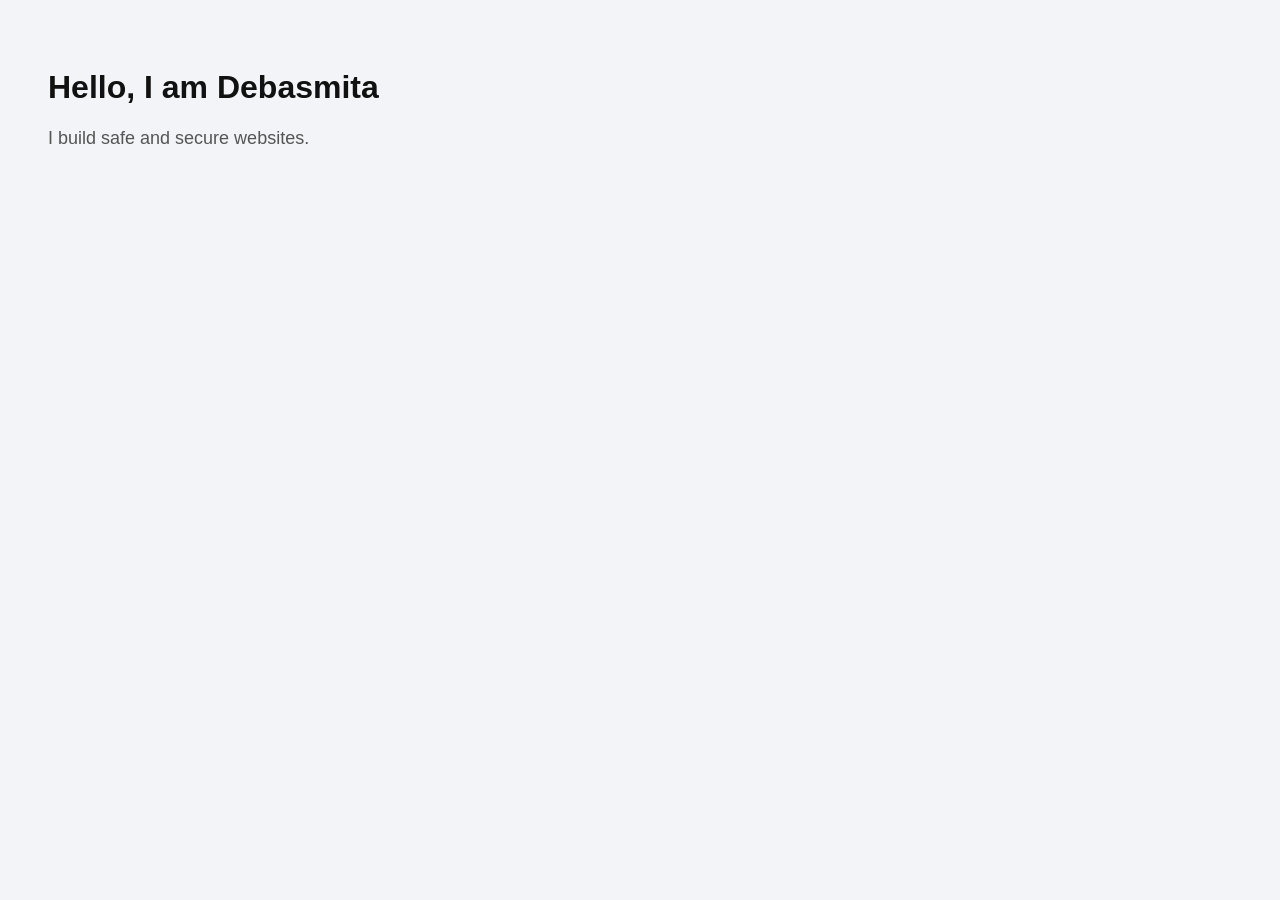
==== index.html @ fb19e80f "Add files via upload" ====
<!DOCTYPE html>
<html lang="en">
<head>
  <meta charset="UTF-8">
  <title>Debasmita | Secure Website</title>
  <link rel="stylesheet" href="style.css">
</head>
<body>

  <h1>Hello, I am Debasmita</h1>
  <p>I build safe and secure websites.</p>

</body>
</html>
---- style.css ----
body {
  font-family: -apple-system, BlinkMacSystemFont, sans-serif;
  background-color: #f2f4f8;
  padding: 40px;
}

h1 {
  color: #111;
}

p {
  color: #555;
  font-size: 18px;
}
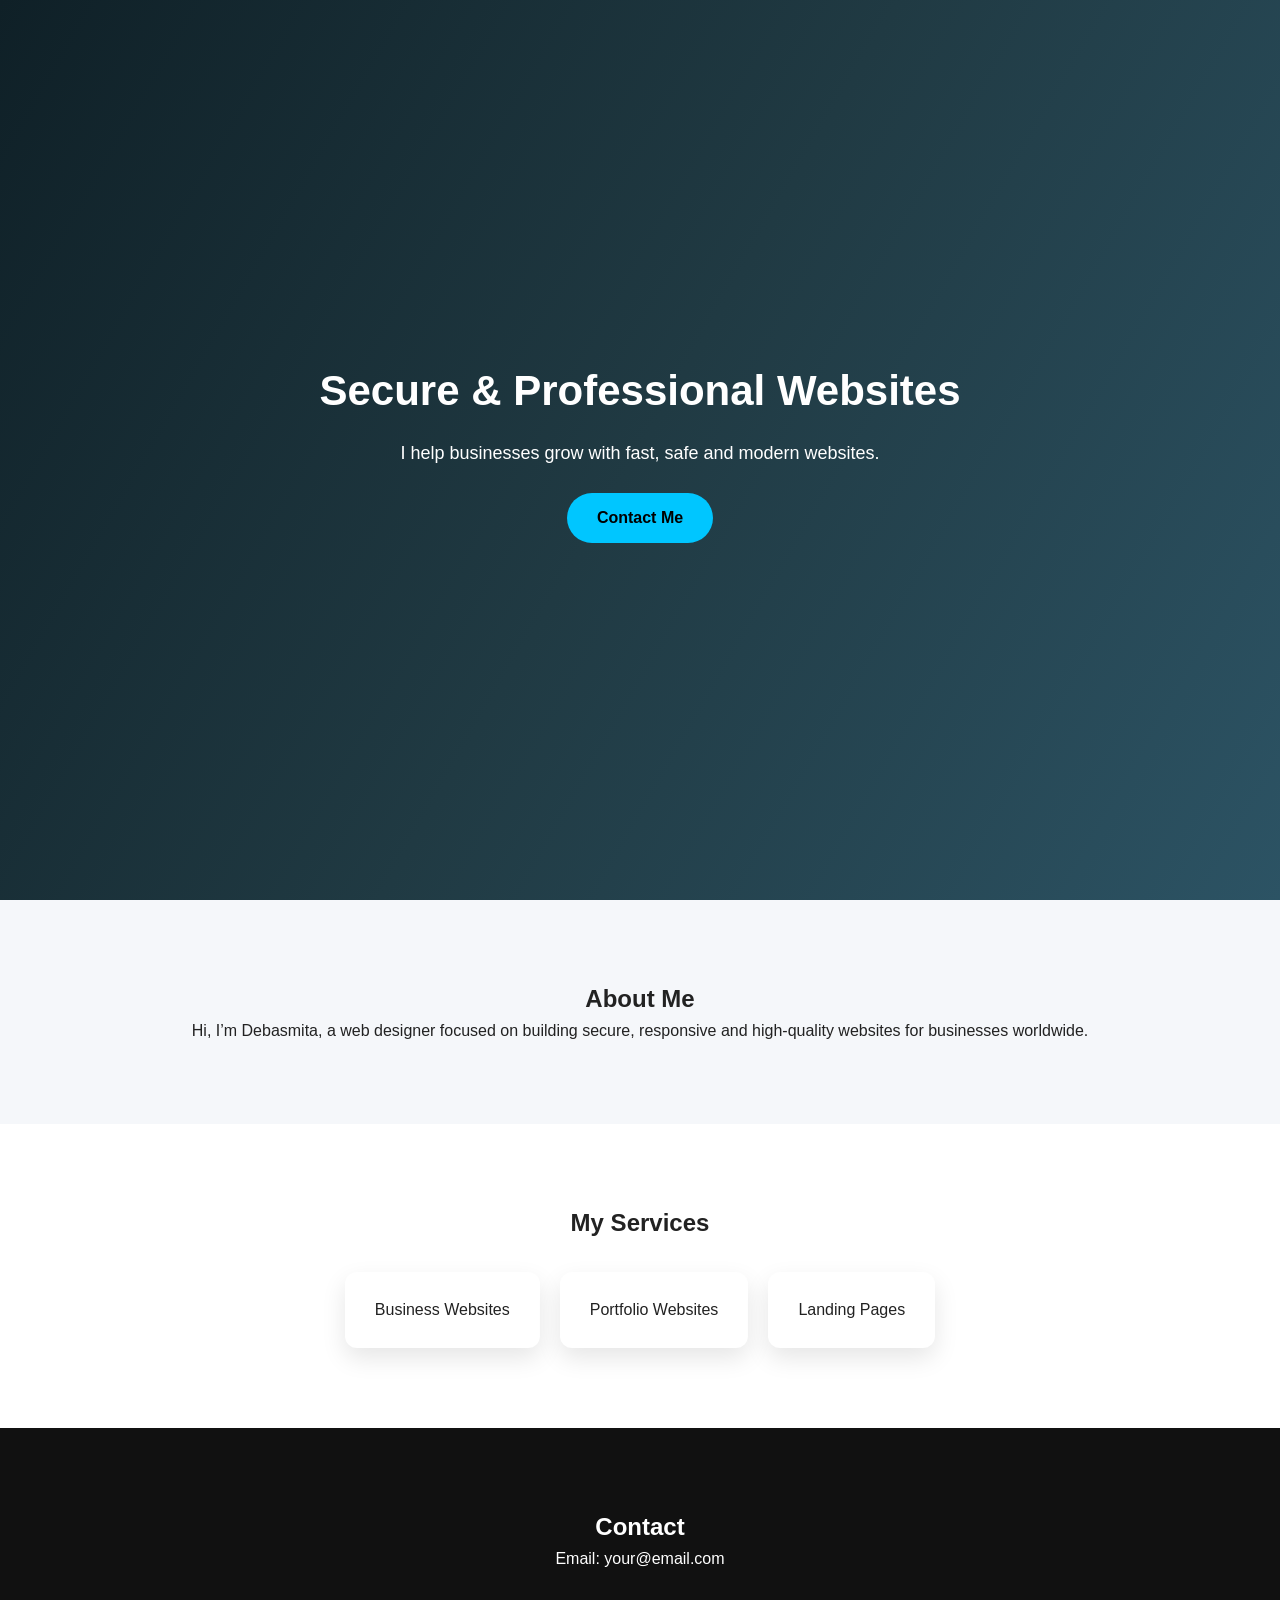
==== commit 7634ddb5: "Add files via upload" ====
--- a/index.html
+++ b/index.html
@@ -2,13 +2,43 @@
 <html lang="en">
 <head>
   <meta charset="UTF-8">
-  <title>Debasmita | Secure Website</title>
+  <title>Debasmita | Web Designer</title>
+  <meta name="viewport" content="width=device-width, initial-scale=1.0">
   <link rel="stylesheet" href="style.css">
 </head>
 <body>
 
-  <h1>Hello, I am Debasmita</h1>
-  <p>I build safe and secure websites.</p>
+  <!-- HERO SECTION -->
+  <section class="hero">
+    <h1>Secure & Professional Websites</h1>
+    <p>I help businesses grow with fast, safe and modern websites.</p>
+    <a href="#contact" class="btn">Contact Me</a>
+  </section>
+
+  <!-- ABOUT -->
+  <section class="about">
+    <h2>About Me</h2>
+    <p>
+      Hi, I’m Debasmita, a web designer focused on building secure,
+      responsive and high-quality websites for businesses worldwide.
+    </p>
+  </section>
+
+  <!-- SERVICES -->
+  <section class="services">
+    <h2>My Services</h2>
+    <div class="service-box">
+      <div>Business Websites</div>
+      <div>Portfolio Websites</div>
+      <div>Landing Pages</div>
+    </div>
+  </section>
+
+  <!-- CONTACT -->
+  <section class="contact" id="contact">
+    <h2>Contact</h2>
+    <p>Email: your@email.com</p>
+  </section>
 
 </body>
 </html>
--- a/style.css
+++ b/style.css
@@ -1,14 +1,75 @@
+* {
+  margin: 0;
+  padding: 0;
+  box-sizing: border-box;
+}
+
 body {
   font-family: -apple-system, BlinkMacSystemFont, sans-serif;
-  background-color: #f2f4f8;
-  padding: 40px;
+  line-height: 1.6;
+  color: #222;
 }
 
-h1 {
-  color: #111;
+/* HERO */
+.hero {
+  min-height: 100vh;
+  background: linear-gradient(120deg, #0f2027, #203a43, #2c5364);
+  color: #fff;
+  display: flex;
+  flex-direction: column;
+  justify-content: center;
+  align-items: center;
+  text-align: center;
+  padding: 20px;
 }
 
-p {
-  color: #555;
+.hero h1 {
+  font-size: 42px;
+  margin-bottom: 15px;
+}
+
+.hero p {
   font-size: 18px;
+  max-width: 600px;
+}
+
+.btn {
+  margin-top: 25px;
+  padding: 12px 30px;
+  background: #00c6ff;
+  color: #000;
+  text-decoration: none;
+  border-radius: 30px;
+  font-weight: 600;
+}
+
+/* SECTIONS */
+section {
+  padding: 80px 20px;
+  text-align: center;
+}
+
+.about {
+  background: #f5f7fa;
+}
+
+.services .service-box {
+  display: flex;
+  justify-content: center;
+  gap: 20px;
+  margin-top: 30px;
+  flex-wrap: wrap;
+}
+
+.services .service-box div {
+  background: #fff;
+  padding: 25px 30px;
+  border-radius: 12px;
+  box-shadow: 0 10px 25px rgba(0,0,0,0.1);
+}
+
+/* CONTACT */
+.contact {
+  background: #111;
+  color: #fff;
 }
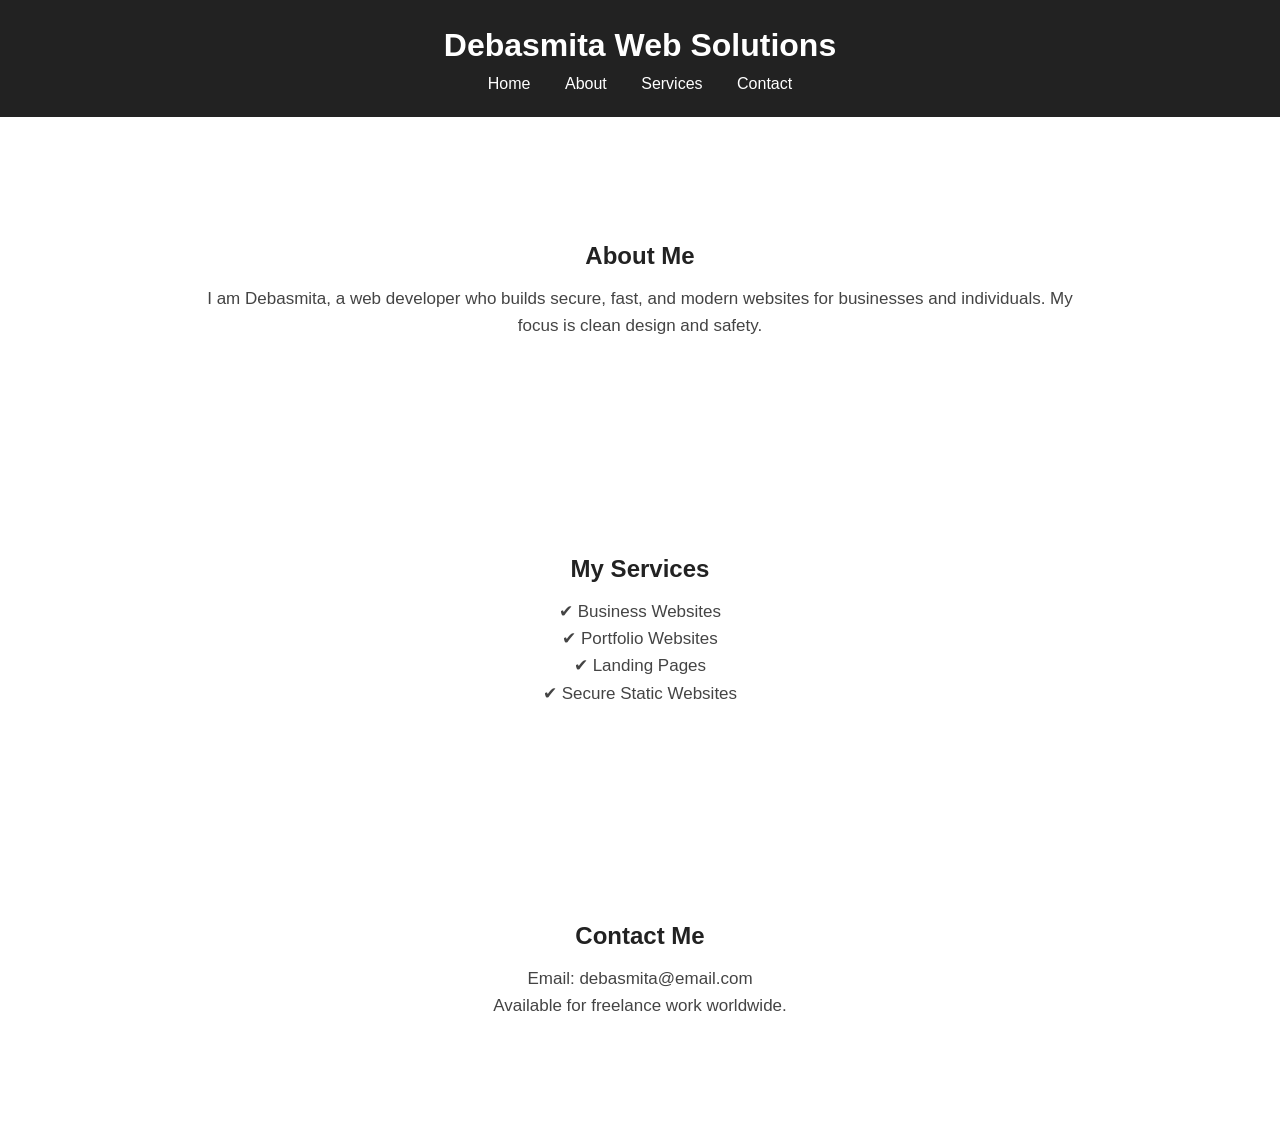
==== commit fe5aa4ef: "Add files via upload" ====
--- a/index.html
+++ b/index.html
@@ -8,37 +8,41 @@
 </head>
 <body>
 
-  <!-- HERO SECTION -->
-  <section class="hero">
-    <h1>Secure & Professional Websites</h1>
-    <p>I help businesses grow with fast, safe and modern websites.</p>
-    <a href="#contact" class="btn">Contact Me</a>
-  </section>
+  <body>
+  <header style="background-color:#222; color:#fff; padding:20px; text-align:center;">
+    <h1>Debasmita Web Solutions</h1>
+    <nav>
+      <a href="#" style="color:#fff; margin:0 15px; text-decoration:none;">Home</a>
+      <a href="#" style="color:#fff; margin:0 15px; text-decoration:none;">About</a>
+      <a href="#" style="color:#fff; margin:0 15px; text-decoration:none;">Services</a>
+      <a href="#" style="color:#fff; margin:0 15px; text-decoration:none;">Contact</a>
+    </nav>
+  </header>
 
-  <!-- ABOUT -->
-  <section class="about">
+  <main <main style="padding:40px; max-width:1000px; margin:auto;">
+
+  <section style="margin-bottom:50px;">
     <h2>About Me</h2>
     <p>
-      Hi, I’m Debasmita, a web designer focused on building secure,
-      responsive and high-quality websites for businesses worldwide.
+      I am Debasmita, a web developer who builds secure, fast, and modern websites
+      for businesses and individuals. My focus is clean design and safety.
     </p>
   </section>
 
-  <!-- SERVICES -->
-  <section class="services">
+  <section style="margin-bottom:50px;">
     <h2>My Services</h2>
-    <div class="service-box">
-      <div>Business Websites</div>
-      <div>Portfolio Websites</div>
-      <div>Landing Pages</div>
-    </div>
+    <ul style="list-style:none; padding:0;">
+      <li>✔ Business Websites</li>
+      <li>✔ Portfolio Websites</li>
+      <li>✔ Landing Pages</li>
+      <li>✔ Secure Static Websites</li>
+    </ul>
   </section>
 
-  <!-- CONTACT -->
-  <section class="contact" id="contact">
-    <h2>Contact</h2>
-    <p>Email: your@email.com</p>
+  <section>
+    <h2>Contact Me</h2>
+    <p>Email: debasmita@email.com</p>
+    <p>Available for freelance work worldwide.</p>
   </section>
 
-</body>
-</html>+</main>
--- a/style.css
+++ b/style.css
@@ -72,4 +72,17 @@
 .contact {
   background: #111;
   color: #fff;
+}
+header a:hover {
+  text-decoration: underline;
+}
+main h2 {
+  margin-bottom: 10px;
+  color: #222;
+}
+
+main p, main li {
+  font-size: 17px;
+  color: #444;
+  line-height: 1.6;
 }
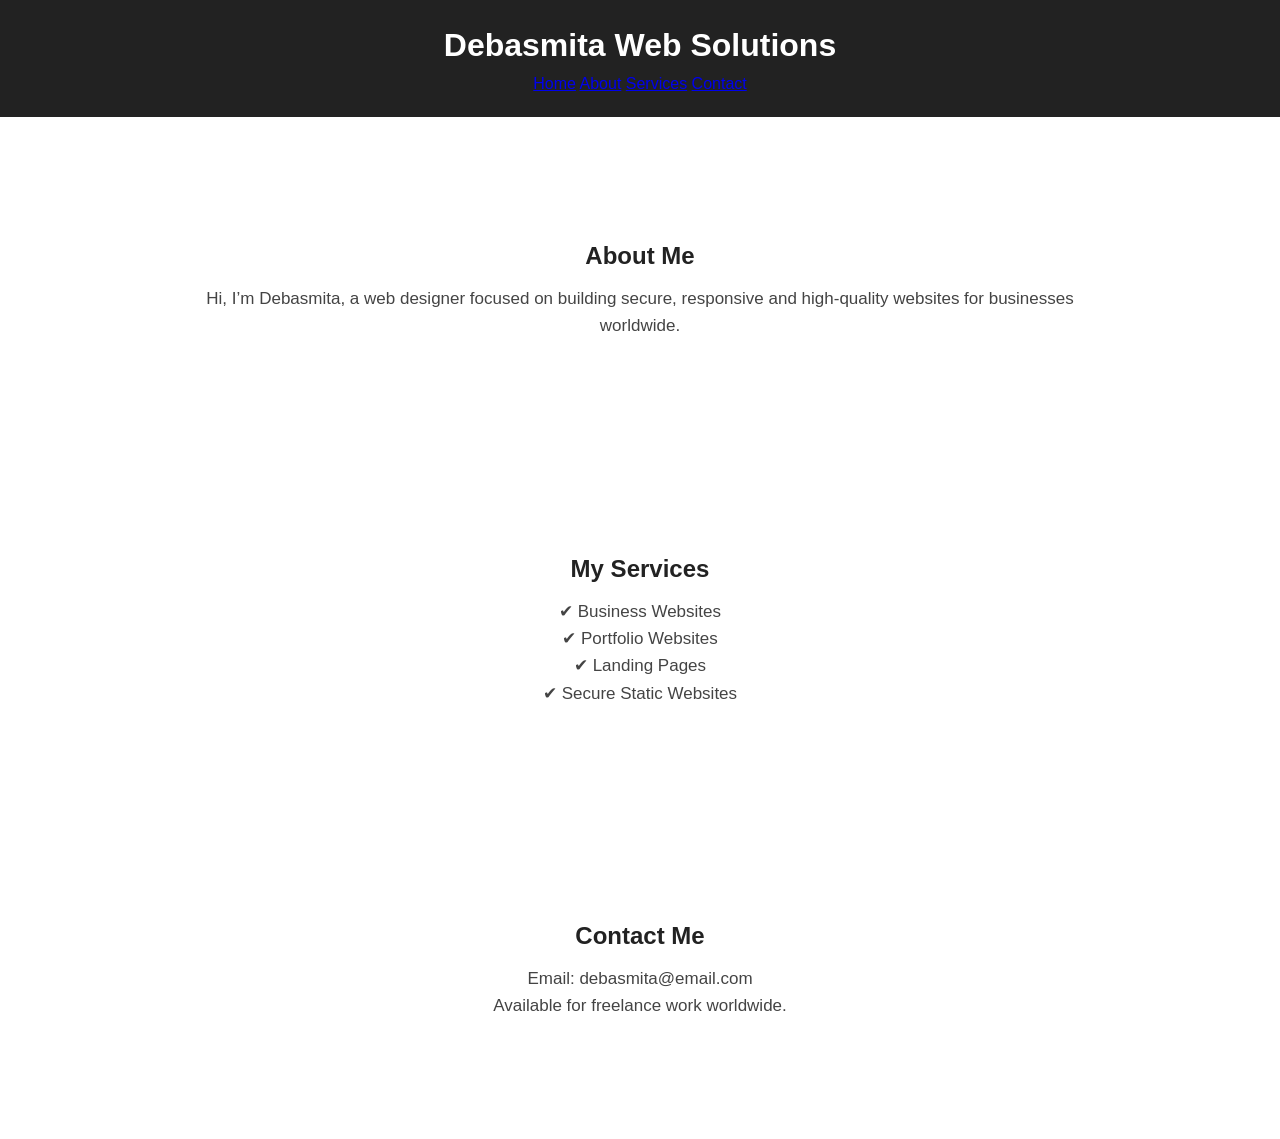
==== commit 40d1181b: "Add files via upload" ====
--- a/index.html
+++ b/index.html
@@ -6,43 +6,47 @@
   <meta name="viewport" content="width=device-width, initial-scale=1.0">
   <link rel="stylesheet" href="style.css">
 </head>
+
 <body>
 
-  <body>
   <header style="background-color:#222; color:#fff; padding:20px; text-align:center;">
     <h1>Debasmita Web Solutions</h1>
+
     <nav>
-      <a href="#" style="color:#fff; margin:0 15px; text-decoration:none;">Home</a>
-      <a href="#" style="color:#fff; margin:0 15px; text-decoration:none;">About</a>
-      <a href="#" style="color:#fff; margin:0 15px; text-decoration:none;">Services</a>
-      <a href="#" style="color:#fff; margin:0 15px; text-decoration:none;">Contact</a>
+      <a href="index.html">Home</a>
+      <a href="#about">About</a>
+      <a href="#services">Services</a>
+      <a href="contact.html">Contact</a>
     </nav>
   </header>
 
-  <main <main style="padding:40px; max-width:1000px; margin:auto;">
+  <main style="padding:40px; max-width:1000px; margin:auto;">
 
-  <section style="margin-bottom:50px;">
-    <h2>About Me</h2>
-    <p>
-      I am Debasmita, a web developer who builds secure, fast, and modern websites
-      for businesses and individuals. My focus is clean design and safety.
-    </p>
-  </section>
+    <section id="about" style="margin-bottom:50px;">
+      <h2>About Me</h2>
+      <p>
+        Hi, I’m Debasmita, a web designer focused on building secure,
+        responsive and high-quality websites for businesses worldwide.
+      </p>
+    </section>
 
-  <section style="margin-bottom:50px;">
-    <h2>My Services</h2>
-    <ul style="list-style:none; padding:0;">
-      <li>✔ Business Websites</li>
-      <li>✔ Portfolio Websites</li>
-      <li>✔ Landing Pages</li>
-      <li>✔ Secure Static Websites</li>
-    </ul>
-  </section>
+    <section id="services" style="margin-bottom:50px;">
+      <h2>My Services</h2>
+      <ul style="list-style:none; padding:0;">
+        <li>✔ Business Websites</li>
+        <li>✔ Portfolio Websites</li>
+        <li>✔ Landing Pages</li>
+        <li>✔ Secure Static Websites</li>
+      </ul>
+    </section>
 
-  <section>
-    <h2>Contact Me</h2>
-    <p>Email: debasmita@email.com</p>
-    <p>Available for freelance work worldwide.</p>
-  </section>
+    <section>
+      <h2>Contact Me</h2>
+      <p>Email: debasmita@email.com</p>
+      <p>Available for freelance work worldwide.</p>
+    </section>
 
-</main>+  </main>
+
+</body>
+</html>
--- a/style.css
+++ b/style.css
@@ -85,4 +85,21 @@
   font-size: 17px;
   color: #444;
   line-height: 1.6;
+}
+input, textarea {
+  width: 80%;
+  padding: 10px;
+  margin-top: 10px;
+}
+
+button {
+  padding: 10px 20px;
+  background-color: #222;
+  color: white;
+  border: none;
+  cursor: pointer;
+}
+
+button:hover {
+  background-color: #444;
 }
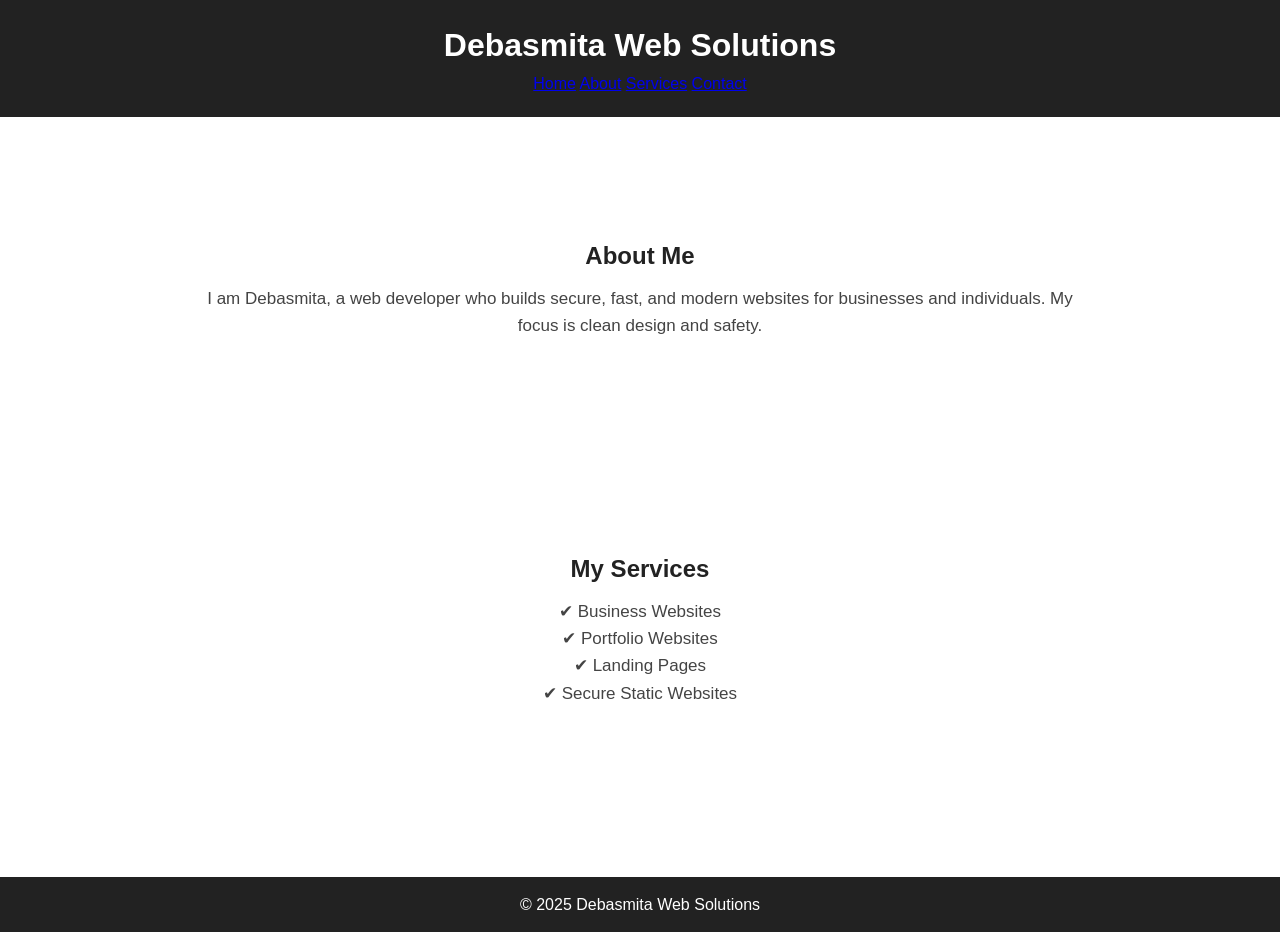
==== commit 2b00b0da: "Add files via upload" ====
--- a/index.html
+++ b/index.html
@@ -9,44 +9,42 @@
 
 <body>
 
-  <header style="background-color:#222; color:#fff; padding:20px; text-align:center;">
-    <h1>Debasmita Web Solutions</h1>
+<header style="background-color:#222; color:#fff; padding:20px; text-align:center;">
+  <h1>Debasmita Web Solutions</h1>
 
-    <nav>
-      <a href="index.html">Home</a>
-      <a href="#about">About</a>
-      <a href="#services">Services</a>
-      <a href="contact.html">Contact</a>
-    </nav>
-  </header>
+  <nav>
+    <a href="index.html">Home</a>
+    <a href="#about">About</a>
+    <a href="#services">Services</a>
+    <a href="contact.html">Contact</a>
+  </nav>
+</header>
 
-  <main style="padding:40px; max-width:1000px; margin:auto;">
+<main style="padding:40px; max-width:1000px; margin:auto;">
 
-    <section id="about" style="margin-bottom:50px;">
-      <h2>About Me</h2>
-      <p>
-        Hi, I’m Debasmita, a web designer focused on building secure,
-        responsive and high-quality websites for businesses worldwide.
-      </p>
-    </section>
+<section id="about" style="margin-bottom:50px;">
+  <h2>About Me</h2>
+  <p>
+    I am Debasmita, a web developer who builds secure, fast, and modern websites
+    for businesses and individuals. My focus is clean design and safety.
+  </p>
+</section>
 
-    <section id="services" style="margin-bottom:50px;">
-      <h2>My Services</h2>
-      <ul style="list-style:none; padding:0;">
-        <li>✔ Business Websites</li>
-        <li>✔ Portfolio Websites</li>
-        <li>✔ Landing Pages</li>
-        <li>✔ Secure Static Websites</li>
-      </ul>
-    </section>
+<section id="services" style="margin-bottom:50px;">
+  <h2>My Services</h2>
+  <ul style="list-style:none; padding:0;">
+    <li>✔ Business Websites</li>
+    <li>✔ Portfolio Websites</li>
+    <li>✔ Landing Pages</li>
+    <li>✔ Secure Static Websites</li>
+  </ul>
+</section>
 
-    <section>
-      <h2>Contact Me</h2>
-      <p>Email: debasmita@email.com</p>
-      <p>Available for freelance work worldwide.</p>
-    </section>
+</main>
 
-  </main>
+<footer style="background:#222; color:#fff; text-align:center; padding:15px;">
+  © 2025 Debasmita Web Solutions
+</footer>
 
 </body>
 </html>
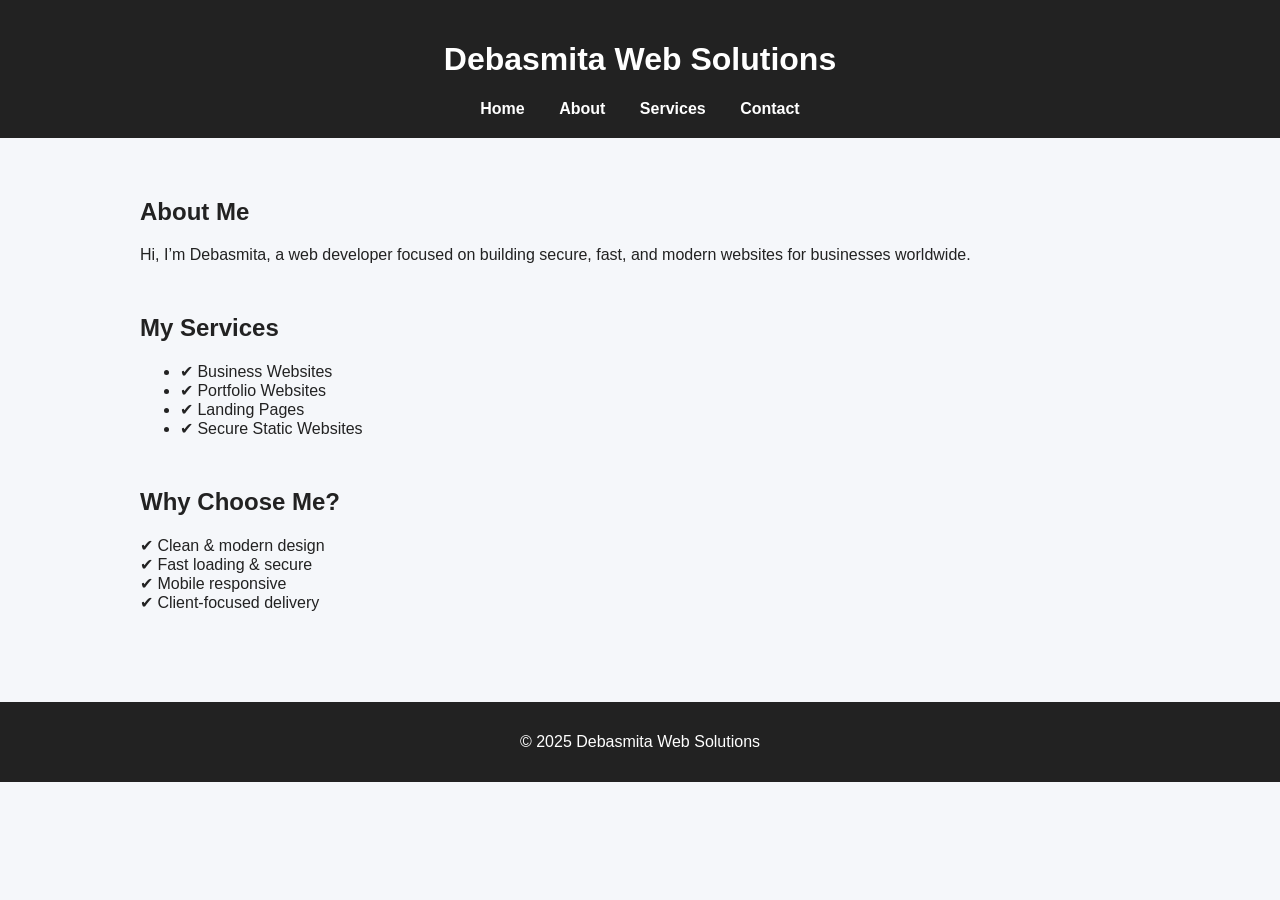
==== commit f09bc23c: "Add files via upload" ====
--- a/index.html
+++ b/index.html
@@ -2,16 +2,15 @@
 <html lang="en">
 <head>
   <meta charset="UTF-8">
-  <title>Debasmita | Web Designer</title>
+  <title>Debasmita Web Solutions</title>
   <meta name="viewport" content="width=device-width, initial-scale=1.0">
   <link rel="stylesheet" href="style.css">
 </head>
 
 <body>
 
-<header style="background-color:#222; color:#fff; padding:20px; text-align:center;">
+<header>
   <h1>Debasmita Web Solutions</h1>
-
   <nav>
     <a href="index.html">Home</a>
     <a href="#about">About</a>
@@ -20,19 +19,19 @@
   </nav>
 </header>
 
-<main style="padding:40px; max-width:1000px; margin:auto;">
+<main>
 
-<section id="about" style="margin-bottom:50px;">
+<section id="about">
   <h2>About Me</h2>
   <p>
-    I am Debasmita, a web developer who builds secure, fast, and modern websites
-    for businesses and individuals. My focus is clean design and safety.
+    Hi, I’m Debasmita, a web developer focused on building secure, fast,
+    and modern websites for businesses worldwide.
   </p>
 </section>
 
-<section id="services" style="margin-bottom:50px;">
+<section id="services">
   <h2>My Services</h2>
-  <ul style="list-style:none; padding:0;">
+  <ul>
     <li>✔ Business Websites</li>
     <li>✔ Portfolio Websites</li>
     <li>✔ Landing Pages</li>
@@ -40,10 +39,20 @@
   </ul>
 </section>
 
+<section>
+  <h2>Why Choose Me?</h2>
+  <p>
+    ✔ Clean & modern design <br>
+    ✔ Fast loading & secure <br>
+    ✔ Mobile responsive <br>
+    ✔ Client-focused delivery
+  </p>
+</section>
+
 </main>
 
-<footer style="background:#222; color:#fff; text-align:center; padding:15px;">
-  © 2025 Debasmita Web Solutions
+<footer>
+  <p>© 2025 Debasmita Web Solutions</p>
 </footer>
 
 </body>
--- a/style.css
+++ b/style.css
@@ -1,105 +1,41 @@
-* {
+body {
   margin: 0;
-  padding: 0;
-  box-sizing: border-box;
-}
-
-body {
-  font-family: -apple-system, BlinkMacSystemFont, sans-serif;
-  line-height: 1.6;
+  font-family: Arial, sans-serif;
+  background-color: #f5f7fa;
   color: #222;
 }
 
-/* HERO */
-.hero {
-  min-height: 100vh;
-  background: linear-gradient(120deg, #0f2027, #203a43, #2c5364);
+header {
+  background-color: #222;
   color: #fff;
-  display: flex;
-  flex-direction: column;
-  justify-content: center;
-  align-items: center;
-  text-align: center;
   padding: 20px;
-}
-
-.hero h1 {
-  font-size: 42px;
-  margin-bottom: 15px;
-}
-
-.hero p {
-  font-size: 18px;
-  max-width: 600px;
-}
-
-.btn {
-  margin-top: 25px;
-  padding: 12px 30px;
-  background: #00c6ff;
-  color: #000;
-  text-decoration: none;
-  border-radius: 30px;
-  font-weight: 600;
-}
-
-/* SECTIONS */
-section {
-  padding: 80px 20px;
   text-align: center;
 }
 
-.about {
-  background: #f5f7fa;
+nav a {
+  color: #fff;
+  margin: 0 15px;
+  text-decoration: none;
+  font-weight: bold;
 }
 
-.services .service-box {
-  display: flex;
-  justify-content: center;
-  gap: 20px;
-  margin-top: 30px;
-  flex-wrap: wrap;
+nav a:hover {
+  text-decoration: underline;
 }
 
-.services .service-box div {
-  background: #fff;
-  padding: 25px 30px;
-  border-radius: 12px;
-  box-shadow: 0 10px 25px rgba(0,0,0,0.1);
+main {
+  max-width: 1000px;
+  margin: auto;
+  padding: 40px;
 }
 
-/* CONTACT */
-.contact {
-  background: #111;
-  color: #fff;
-}
-header a:hover {
-  text-decoration: underline;
-}
-main h2 {
-  margin-bottom: 10px;
-  color: #222;
+section {
+  margin-bottom: 50px;
 }
 
-main p, main li {
-  font-size: 17px;
-  color: #444;
-  line-height: 1.6;
-}
-input, textarea {
-  width: 80%;
-  padding: 10px;
-  margin-top: 10px;
-}
-
-button {
-  padding: 10px 20px;
+footer {
   background-color: #222;
-  color: white;
-  border: none;
-  cursor: pointer;
-}
-
-button:hover {
-  background-color: #444;
+  color: #fff;
+  text-align: center;
+  padding: 15px;
 }
